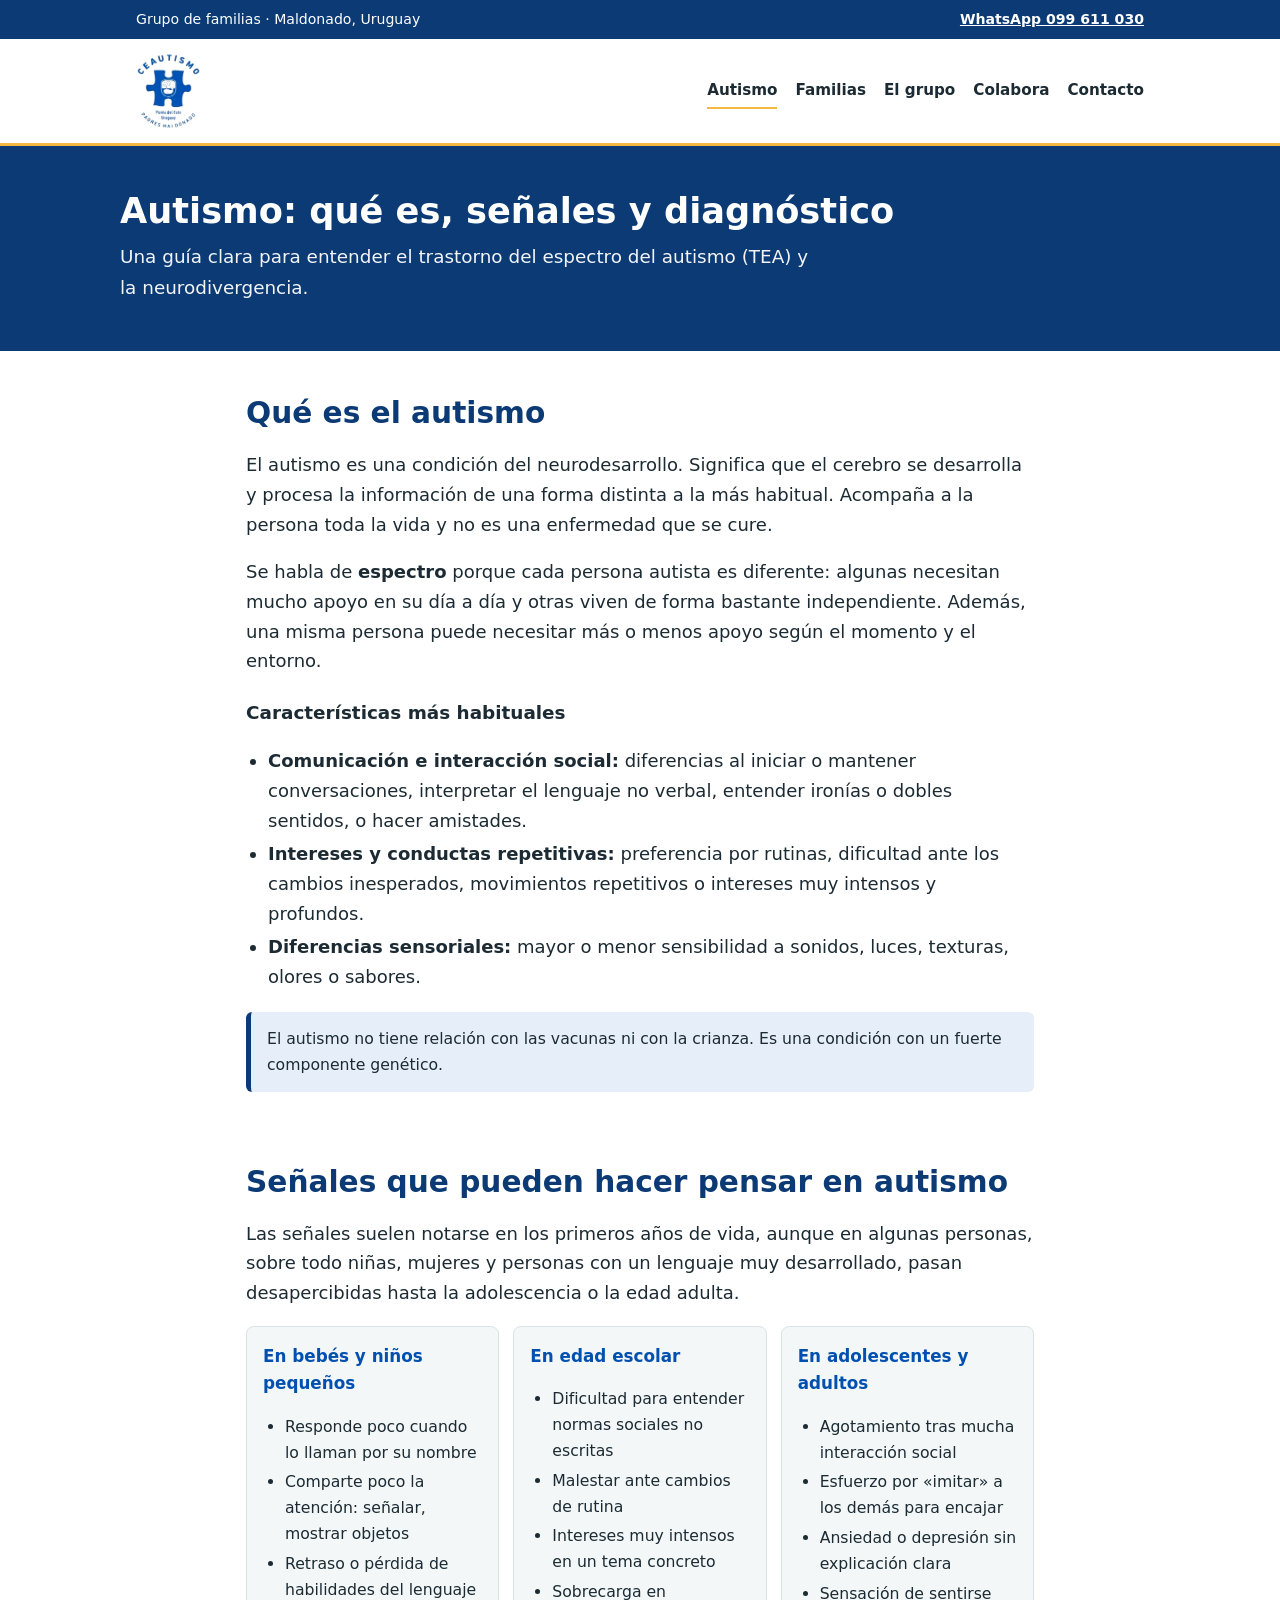
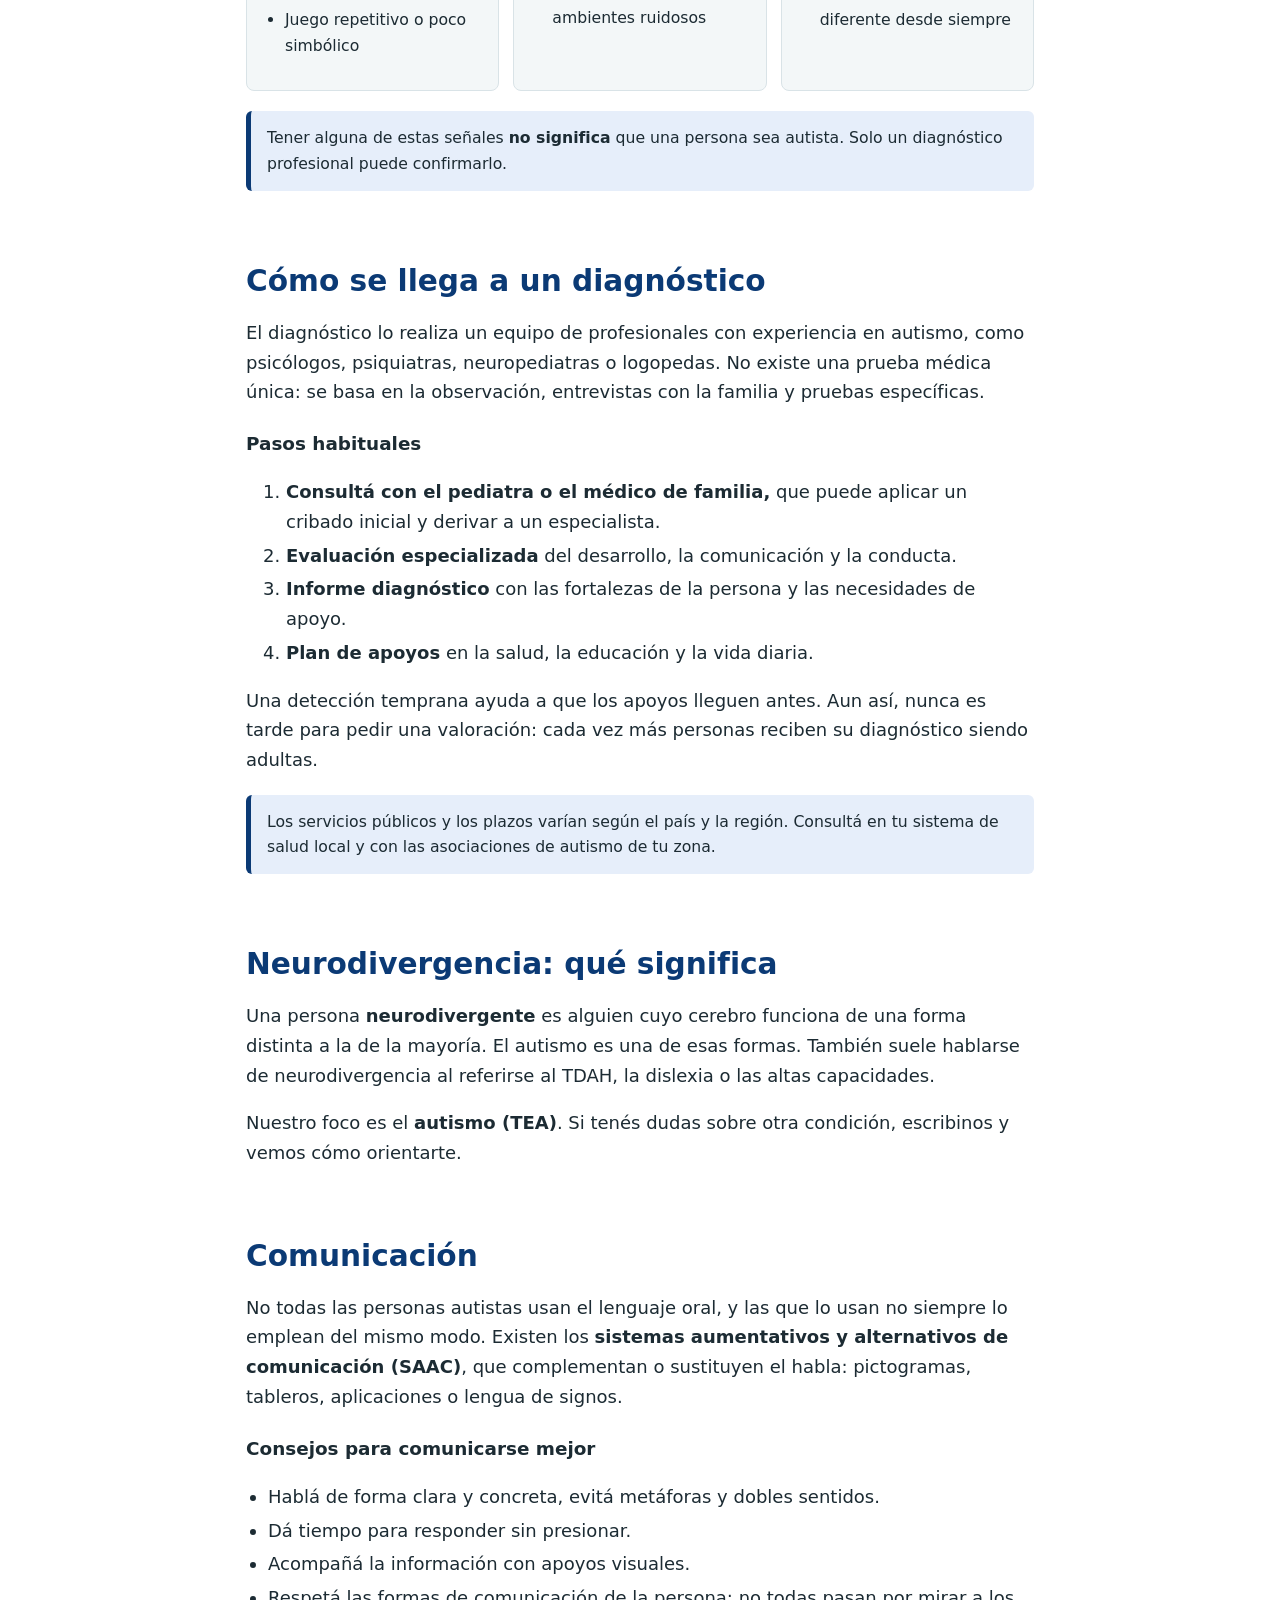
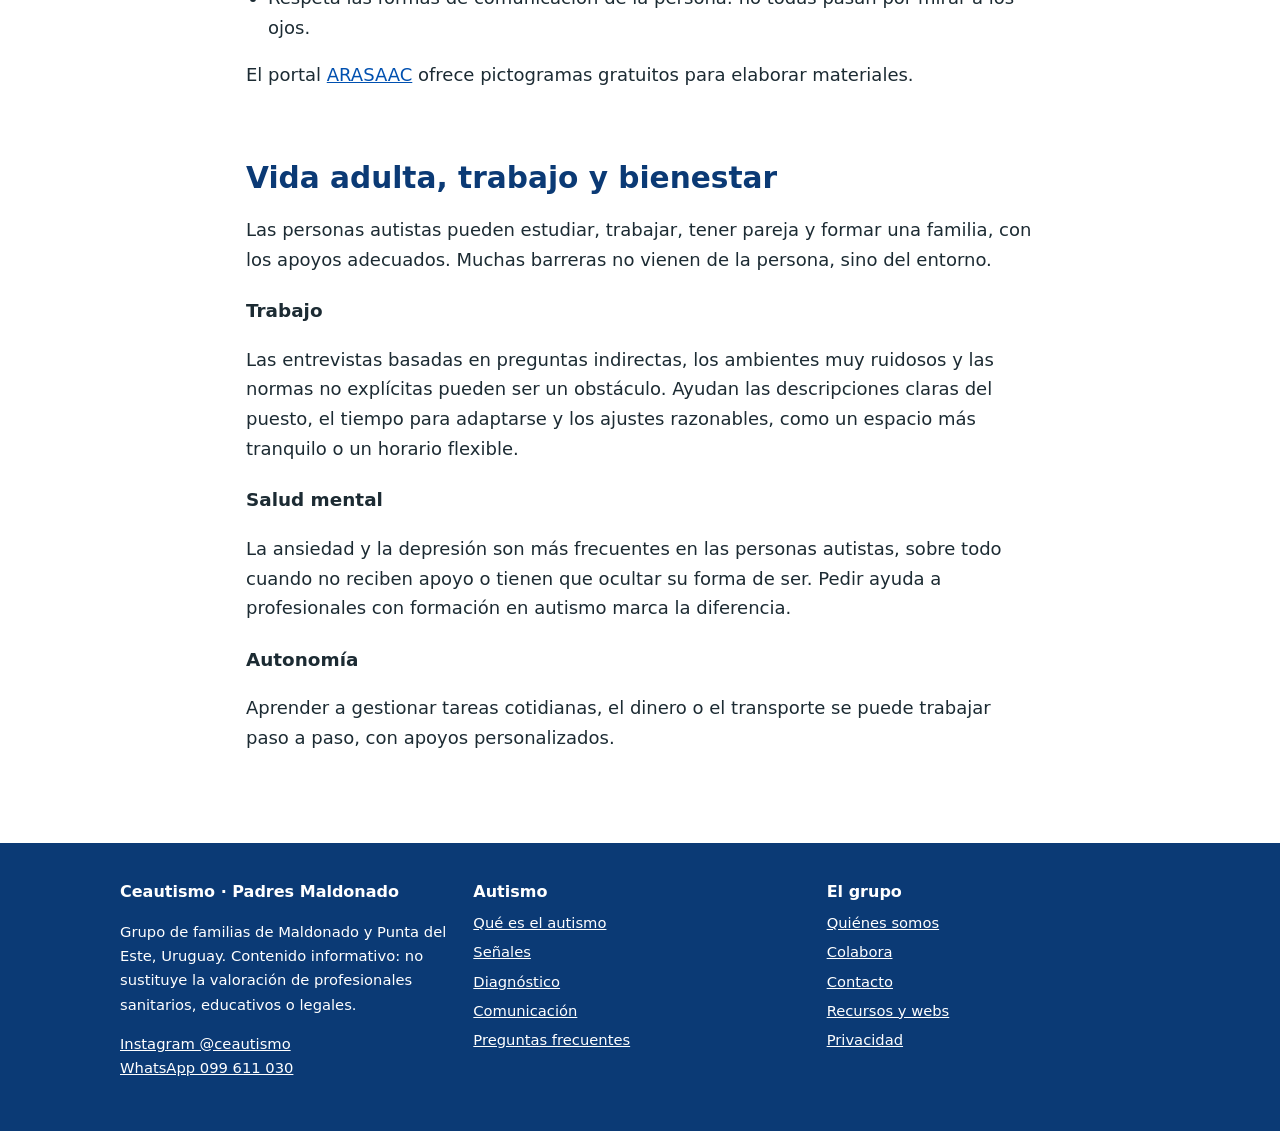
==== autismo.html @ 3ee4076a "Reestructurar la web en varias paginas (Autismo, Familias, El grupo, Colabora, Contacto) Co-Authored" ====
<!DOCTYPE html>
<html lang="es-UY">
<head>
<meta charset="utf-8">
<meta name="viewport" content="width=device-width, initial-scale=1">
<title>Qué es el autismo: señales y diagnóstico | Ceautismo Maldonado</title>
<meta name="description" content="Qué es el autismo (TEA), señales por edad, cómo se llega al diagnóstico, neurodivergencia, comunicación y vida adulta. Guía en español para familias de Maldonado, Uruguay.">
<link rel="canonical" href="https://avvedit-creator.github.io/autismo-recursos/autismo.html">
<meta name="robots" content="index,follow,max-image-preview:large">
<meta name="theme-color" content="#0b3a75">
<meta name="geo.region" content="UY-MA">
<meta name="geo.placename" content="Maldonado, Uruguay">
<link rel="icon" type="image/png" href="img/favicon-64.png">
<link rel="apple-touch-icon" href="img/apple-touch-icon.png">
<meta property="og:type" content="website">
<meta property="og:locale" content="es_UY">
<meta property="og:site_name" content="Ceautismo Padres Maldonado">
<meta property="og:title" content="Qué es el autismo: señales y diagnóstico | Ceautismo Maldonado">
<meta property="og:description" content="Qué es el autismo (TEA), señales por edad, cómo se llega al diagnóstico, neurodivergencia, comunicación y vida adulta. Guía en español para familias de Maldonado, Uruguay.">
<meta property="og:url" content="https://avvedit-creator.github.io/autismo-recursos/autismo.html">
<meta property="og:image" content="https://avvedit-creator.github.io/autismo-recursos/img/og-image.png">
<meta property="og:image:width" content="1200">
<meta property="og:image:height" content="630">
<meta name="twitter:card" content="summary_large_image">
<meta name="twitter:image" content="https://avvedit-creator.github.io/autismo-recursos/img/og-image.png">
<link rel="stylesheet" href="css/style.css">

</head>
<body>
<div class="util"><div class="in"><span>Grupo de familias · Maldonado, Uruguay</span><a href="https://wa.me/59899611030" rel="noopener">WhatsApp 099 611 030</a></div></div>
<header class="top"><nav aria-label="Principal">
<a class="logo" href="./"><img src="img/logo.png" width="146" height="179" alt="Ceautismo, Padres Maldonado, Punta del Este, Uruguay"></a>
<a href="autismo.html" aria-current="page">Autismo</a><a href="familias.html">Familias</a><a href="el-grupo.html">El grupo</a><a href="colabora.html">Colabora</a><a href="contacto.html">Contacto</a><a id="nav-donar" class="nav-cta" href="colabora.html#donar" hidden>Donar</a>
</nav></header>
<div class="page-hero"><div class="in"><h1>Autismo: qué es, señales y diagnóstico</h1><p>Una guía clara para entender el trastorno del espectro del autismo (TEA) y la neurodivergencia.</p></div></div>
<main class="wrap">

<section id="que-es">
<h2>Qué es el autismo</h2>
<p>El autismo es una condición del neurodesarrollo. Significa que el cerebro se desarrolla y procesa la información de una forma distinta a la más habitual. Acompaña a la persona toda la vida y no es una enfermedad que se cure.</p>
<p>Se habla de <strong>espectro</strong> porque cada persona autista es diferente: algunas necesitan mucho apoyo en su día a día y otras viven de forma bastante independiente. Además, una misma persona puede necesitar más o menos apoyo según el momento y el entorno.</p>
<h3>Características más habituales</h3>
<ul>
<li><strong>Comunicación e interacción social:</strong> diferencias al iniciar o mantener conversaciones, interpretar el lenguaje no verbal, entender ironías o dobles sentidos, o hacer amistades.</li>
<li><strong>Intereses y conductas repetitivas:</strong> preferencia por rutinas, dificultad ante los cambios inesperados, movimientos repetitivos o intereses muy intensos y profundos.</li>
<li><strong>Diferencias sensoriales:</strong> mayor o menor sensibilidad a sonidos, luces, texturas, olores o sabores.</li>
</ul>
<div class="note">El autismo no tiene relación con las vacunas ni con la crianza. Es una condición con un fuerte componente genético.</div>
</section>

<section id="senales">
<h2>Señales que pueden hacer pensar en autismo</h2>
<p>Las señales suelen notarse en los primeros años de vida, aunque en algunas personas, sobre todo niñas, mujeres y personas con un lenguaje muy desarrollado, pasan desapercibidas hasta la adolescencia o la edad adulta.</p>
<div class="cards">
<div class="card"><h3>En bebés y niños pequeños</h3><ul>
<li>Responde poco cuando lo llaman por su nombre</li>
<li>Comparte poco la atención: señalar, mostrar objetos</li>
<li>Retraso o pérdida de habilidades del lenguaje</li>
<li>Juego repetitivo o poco simbólico</li></ul></div>
<div class="card"><h3>En edad escolar</h3><ul>
<li>Dificultad para entender normas sociales no escritas</li>
<li>Malestar ante cambios de rutina</li>
<li>Intereses muy intensos en un tema concreto</li>
<li>Sobrecarga en ambientes ruidosos</li></ul></div>
<div class="card"><h3>En adolescentes y adultos</h3><ul>
<li>Agotamiento tras mucha interacción social</li>
<li>Esfuerzo por «imitar» a los demás para encajar</li>
<li>Ansiedad o depresión sin explicación clara</li>
<li>Sensación de sentirse diferente desde siempre</li></ul></div>
</div>
<div class="note">Tener alguna de estas señales <strong>no significa</strong> que una persona sea autista. Solo un diagnóstico profesional puede confirmarlo.</div>
</section>

<section id="diagnostico">
<h2>Cómo se llega a un diagnóstico</h2>
<p>El diagnóstico lo realiza un equipo de profesionales con experiencia en autismo, como psicólogos, psiquiatras, neuropediatras o logopedas. No existe una prueba médica única: se basa en la observación, entrevistas con la familia y pruebas específicas.</p>
<h3>Pasos habituales</h3>
<ol>
<li><strong>Consultá con el pediatra o el médico de familia,</strong> que puede aplicar un cribado inicial y derivar a un especialista.</li>
<li><strong>Evaluación especializada</strong> del desarrollo, la comunicación y la conducta.</li>
<li><strong>Informe diagnóstico</strong> con las fortalezas de la persona y las necesidades de apoyo.</li>
<li><strong>Plan de apoyos</strong> en la salud, la educación y la vida diaria.</li>
</ol>
<p>Una detección temprana ayuda a que los apoyos lleguen antes. Aun así, nunca es tarde para pedir una valoración: cada vez más personas reciben su diagnóstico siendo adultas.</p>
<div class="note">Los servicios públicos y los plazos varían según el país y la región. Consultá en tu sistema de salud local y con las asociaciones de autismo de tu zona.</div>
</section>

<section id="neurodivergencia">
<h2>Neurodivergencia: qué significa</h2>
<p>Una persona <strong>neurodivergente</strong> es alguien cuyo cerebro funciona de una forma distinta a la de la mayoría. El autismo es una de esas formas. También suele hablarse de neurodivergencia al referirse al TDAH, la dislexia o las altas capacidades.</p>
<p>Nuestro foco es el <strong>autismo (TEA)</strong>. Si tenés dudas sobre otra condición, escribinos y vemos cómo orientarte.</p>
</section>

<section id="comunicacion">
<h2>Comunicación</h2>
<p>No todas las personas autistas usan el lenguaje oral, y las que lo usan no siempre lo emplean del mismo modo. Existen los <strong>sistemas aumentativos y alternativos de comunicación (SAAC)</strong>, que complementan o sustituyen el habla: pictogramas, tableros, aplicaciones o lengua de signos.</p>
<h3>Consejos para comunicarse mejor</h3>
<ul>
<li>Hablá de forma clara y concreta, evitá metáforas y dobles sentidos.</li>
<li>Dá tiempo para responder sin presionar.</li>
<li>Acompañá la información con apoyos visuales.</li>
<li>Respetá las formas de comunicación de la persona: no todas pasan por mirar a los ojos.</li>
</ul>
<p>El portal <a href="https://www.arasaac.org/" rel="noopener">ARASAAC</a> ofrece pictogramas gratuitos para elaborar materiales.</p>
</section>

<section id="adultos">
<h2>Vida adulta, trabajo y bienestar</h2>
<p>Las personas autistas pueden estudiar, trabajar, tener pareja y formar una familia, con los apoyos adecuados. Muchas barreras no vienen de la persona, sino del entorno.</p>
<h3>Trabajo</h3>
<p>Las entrevistas basadas en preguntas indirectas, los ambientes muy ruidosos y las normas no explícitas pueden ser un obstáculo. Ayudan las descripciones claras del puesto, el tiempo para adaptarse y los ajustes razonables, como un espacio más tranquilo o un horario flexible.</p>
<h3>Salud mental</h3>
<p>La ansiedad y la depresión son más frecuentes en las personas autistas, sobre todo cuando no reciben apoyo o tienen que ocultar su forma de ser. Pedir ayuda a profesionales con formación en autismo marca la diferencia.</p>
<h3>Autonomía</h3>
<p>Aprender a gestionar tareas cotidianas, el dinero o el transporte se puede trabajar paso a paso, con apoyos personalizados.</p>
</section>
</main>

<footer class="site"><div class="in">
<div><h3>Ceautismo · Padres Maldonado</h3>
<p>Grupo de familias de Maldonado y Punta del Este, Uruguay. Contenido informativo: no sustituye la valoración de profesionales sanitarios, educativos o legales.</p>
<p class="social"><a href="https://www.instagram.com/ceautismo/" rel="noopener">Instagram @ceautismo</a><br><a href="https://wa.me/59899611030" rel="noopener">WhatsApp 099 611 030</a></p></div>
<div><h3>Autismo</h3><ul class="flist">
<li><a href="autismo.html#que-es">Qué es el autismo</a></li>
<li><a href="autismo.html#senales">Señales</a></li>
<li><a href="autismo.html#diagnostico">Diagnóstico</a></li>
<li><a href="autismo.html#comunicacion">Comunicación</a></li>
<li><a href="familias.html#preguntas">Preguntas frecuentes</a></li></ul></div>
<div><h3>El grupo</h3><ul class="flist">
<li><a href="el-grupo.html">Quiénes somos</a></li>
<li><a href="colabora.html">Colabora</a></li>
<li><a href="contacto.html">Contacto</a></li>
<li><a href="recursos.html">Recursos y webs</a></li>
<li><a href="privacidad.html">Privacidad</a></li></ul></div>
</div></footer>
<script src="js/donar.js"></script>
</body>
</html>
---- css/style.css ----
:root{--bg:#ffffff;--fg:#1c2b33;--muted:#4d5f69;--card:#f3f7f8;--line:#d9e3e7;--brand:#0b3a75;--brand-fg:#ffffff;--link:#0050b0;--cta:#f4b942;--cta-fg:#1c2b33;--soft:#e6eefa}
@media (prefers-color-scheme:dark){:root{--bg:#10191d;--fg:#e8eef0;--muted:#a3b3ba;--card:#182329;--line:#2a3a42;--brand:#0a2647;--brand-fg:#ffffff;--link:#8ab8f0;--cta:#f4b942;--cta-fg:#1c2b33;--soft:#14284a}}
*{box-sizing:border-box}
html{scroll-behavior:smooth}
body{margin:0;background:var(--bg);color:var(--fg);font:18px/1.65 system-ui,-apple-system,Segoe UI,Roboto,sans-serif}
a{color:var(--link)}
.util{background:var(--brand);color:var(--brand-fg);font-size:.88rem}
.util .in{max-width:1040px;margin:0 auto;padding:8px 16px;display:flex;justify-content:space-between;gap:8px 16px;flex-wrap:wrap}
.util a{color:var(--brand-fg);font-weight:600}
header.top{position:sticky;top:0;background:var(--bg);border-bottom:3px solid var(--cta);z-index:5}
nav{max-width:1040px;margin:0 auto;padding:12px 16px;display:flex;gap:8px 18px;flex-wrap:wrap;align-items:center;font-size:.95rem}
.logo{margin-right:auto;display:flex;align-items:center;text-decoration:none}
.logo img{height:80px;width:auto;display:block}
@media (prefers-color-scheme:dark){.logo img{background:#fff;border-radius:8px;padding:3px}}
nav a:not(.logo){text-decoration:none;font-weight:600;color:var(--fg);padding:4px 0;border-bottom:2px solid transparent}
nav a:not(.logo):hover{border-bottom-color:var(--cta)}
.hero{background:var(--brand);color:var(--brand-fg);padding:64px 16px 72px}
.hero .in{max-width:1040px;margin:0 auto}
.hero h1{font-size:2.6rem;line-height:1.15;margin:0 0 16px;max-width:22ch}
.hero p{font-size:1.25rem;margin:0 0 26px;max-width:46ch;opacity:.95}
.btn{display:inline-block;background:var(--cta);color:var(--cta-fg);padding:14px 24px;border-radius:6px;text-decoration:none;font-weight:700;margin:0 10px 10px 0}
.btn:hover{filter:brightness(.95)}
.btn.alt{background:transparent;color:var(--brand-fg);border:2px solid var(--brand-fg)}
.tiles{max-width:1040px;margin:-36px auto 0;padding:0 16px;display:grid;gap:14px;grid-template-columns:repeat(auto-fit,minmax(210px,1fr));position:relative}
.tile{background:var(--bg);border:1px solid var(--line);border-top:5px solid var(--cta);border-radius:8px;padding:18px;text-decoration:none;color:var(--fg);box-shadow:0 4px 14px rgba(0,0,0,.08)}
.tile strong{display:block;font-size:1.1rem;color:var(--link);margin-bottom:4px}
.tile span{font-size:.95rem;color:var(--muted)}
.tile:hover{transform:translateY(-2px)}
.wrap{max-width:820px;margin:0 auto;padding:0 16px}
section{padding:44px 0 8px}
h2{font-size:1.85rem;margin:0 0 14px;line-height:1.25;color:var(--brand)}
@media (prefers-color-scheme:dark){h2{color:var(--fg)}}
h3{font-size:1.15rem;margin:22px 0 6px}
ul{padding-left:22px}li{margin:4px 0}
.note{background:var(--soft);border-left:5px solid var(--brand);border-radius:6px;padding:14px 16px;margin:20px 0;font-size:.98rem}
.cards{display:grid;gap:14px;grid-template-columns:repeat(auto-fit,minmax(230px,1fr));margin:16px 0}
.card{background:var(--card);border:1px solid var(--line);border-radius:8px;padding:16px;font-size:.98rem}
.card h3{margin:0 0 6px;font-size:1.05rem;color:var(--link)}
.contact-box{background:var(--brand);color:var(--brand-fg);border-radius:10px;padding:28px;margin:8px 0 0}
.contact-box h2{color:var(--brand-fg);margin-top:0}
.contact-box a:not(.btn){color:var(--brand-fg)}
footer.site{margin-top:64px;background:var(--brand);color:var(--brand-fg);padding:36px 16px;font-size:.92rem}
footer.site .in{max-width:1040px;margin:0 auto;display:grid;gap:20px;grid-template-columns:repeat(auto-fit,minmax(240px,1fr))}
footer.site a{color:var(--brand-fg)}
footer.site h3{margin:0 0 6px;font-size:1rem}
:focus-visible{outline:3px solid var(--cta);outline-offset:2px}
@media (max-width:700px){nav{flex-wrap:nowrap;overflow-x:auto;white-space:nowrap;gap:18px;-webkit-overflow-scrolling:touch}.logo{margin-right:8px;flex:none}.logo img{height:60px}nav a{flex:none}}
@media (max-width:560px){.hero h1{font-size:2.1rem}body{font-size:17px}.hero{padding:44px 16px 64px}}
.donate{background:var(--soft);border:1px solid var(--line);border-radius:10px;padding:28px;margin:8px 0 0}
.donate h2{margin-top:0}
.donate small{display:block;margin-top:10px;color:var(--muted);font-size:.85rem}
.page-hero{background:var(--brand);color:var(--brand-fg);padding:44px 16px 48px}
.page-hero .in{max-width:1040px;margin:0 auto}
.page-hero h1{font-size:2.2rem;line-height:1.2;margin:0 0 10px}
.page-hero p{margin:0;font-size:1.15rem;max-width:60ch;opacity:.95}
nav a.nav-cta{background:var(--cta);color:var(--cta-fg);padding:8px 18px;border-radius:6px;border-bottom:0}
nav a[aria-current="page"]{border-bottom-color:var(--cta)}
.flist{list-style:none;padding:0;margin:0}.flist li{margin:5px 0}
footer.site .social{margin-top:10px}
.bigcards{display:grid;gap:16px;grid-template-columns:repeat(auto-fit,minmax(250px,1fr));margin:20px 0}
.bigcard{background:var(--card);border:1px solid var(--line);border-top:5px solid var(--brand);border-radius:8px;padding:20px}
.bigcard h3{margin:0 0 8px;font-size:1.2rem;color:var(--link)}
.bigcard p{margin:0 0 12px;font-size:.98rem}
.bigcard a.more{font-weight:700;text-decoration:none}
.bigcard a.more:hover{text-decoration:underline}
.wide{max-width:1040px}
.btn.alt-dark{background:transparent;color:var(--link);border:2px solid var(--link)}
.grid{display:grid;gap:12px;grid-template-columns:repeat(auto-fill,minmax(260px,1fr))}
.grid .card a{font-weight:600;text-decoration:none}
.grid .card a:hover{text-decoration:underline}
.grid .card p{margin:6px 0 8px;font-size:.95rem}
.tag{display:inline-block;font-size:.75rem;background:var(--soft);color:var(--link);padding:2px 8px;border-radius:99px}
input[type=search]{width:100%;padding:12px 14px;font:inherit;border:1px solid var(--line);border-radius:10px;background:var(--card);color:var(--fg)}
[hidden]{display:none!important}
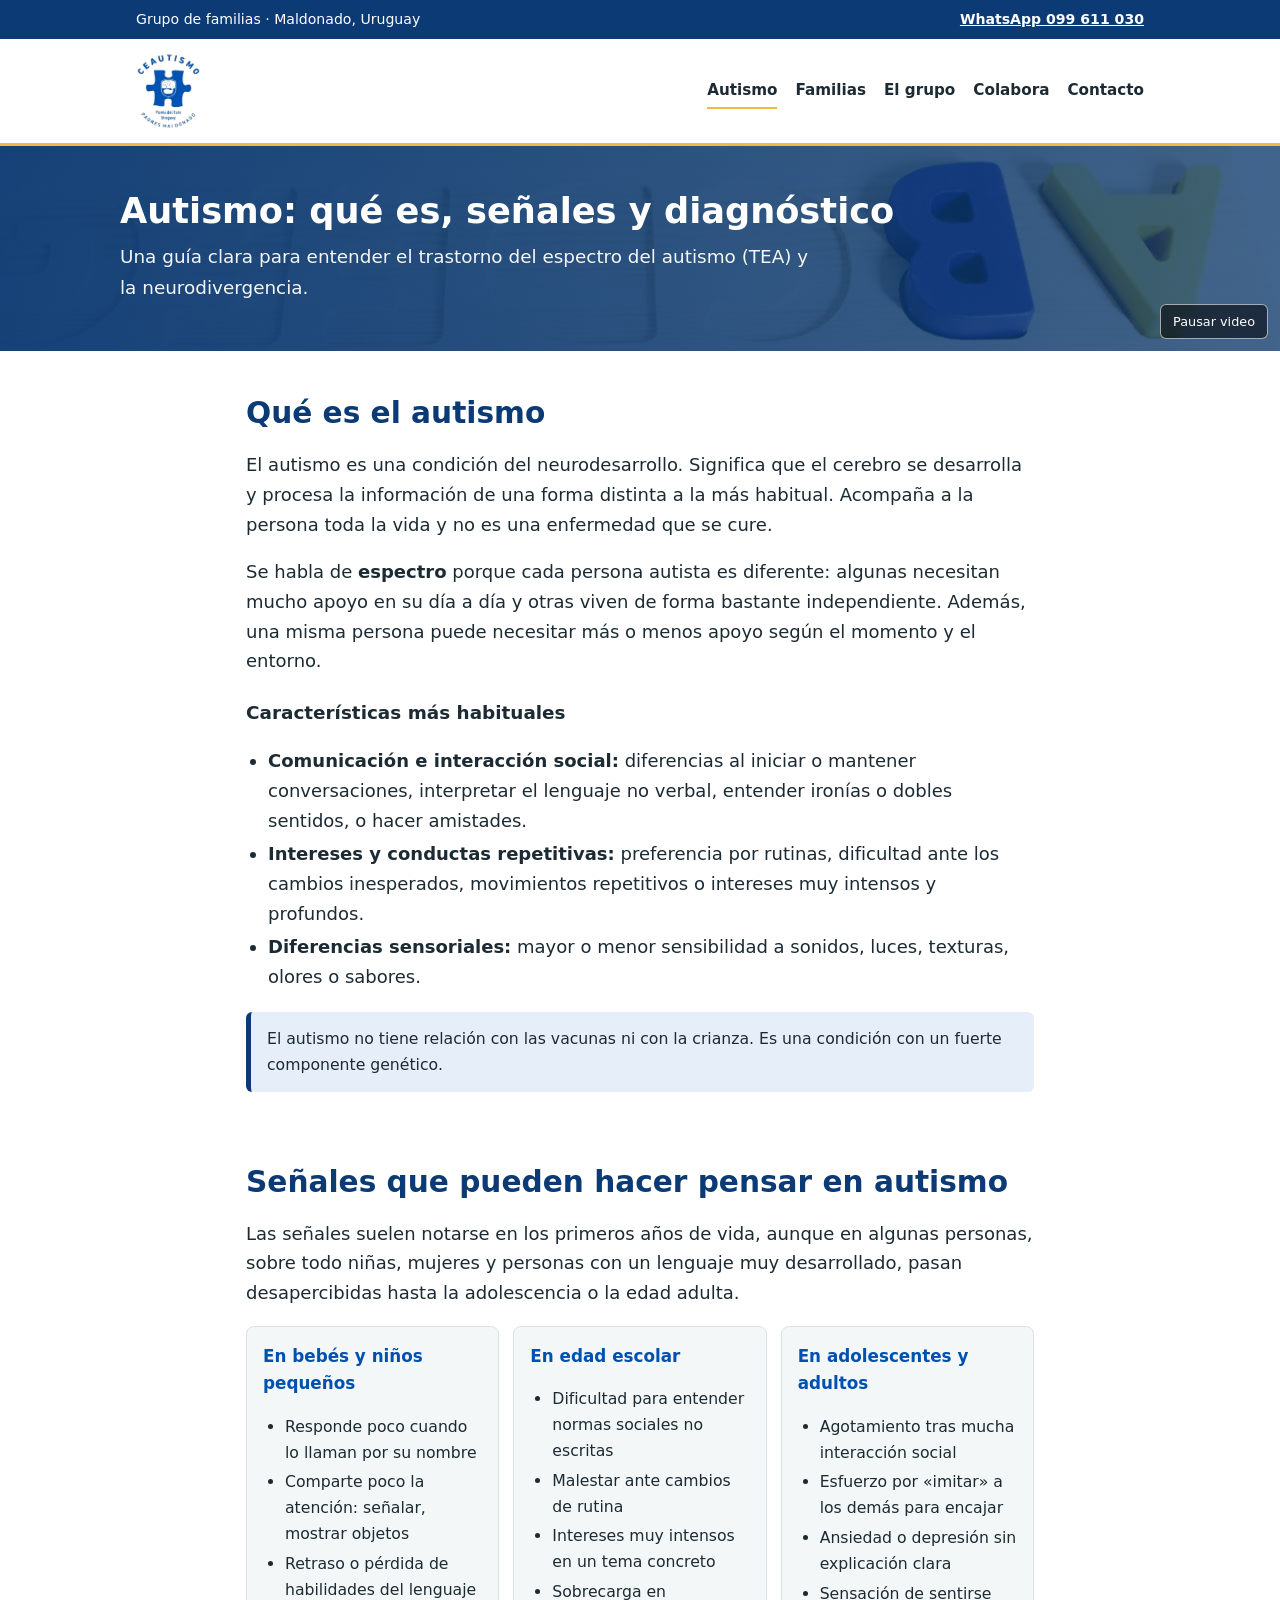
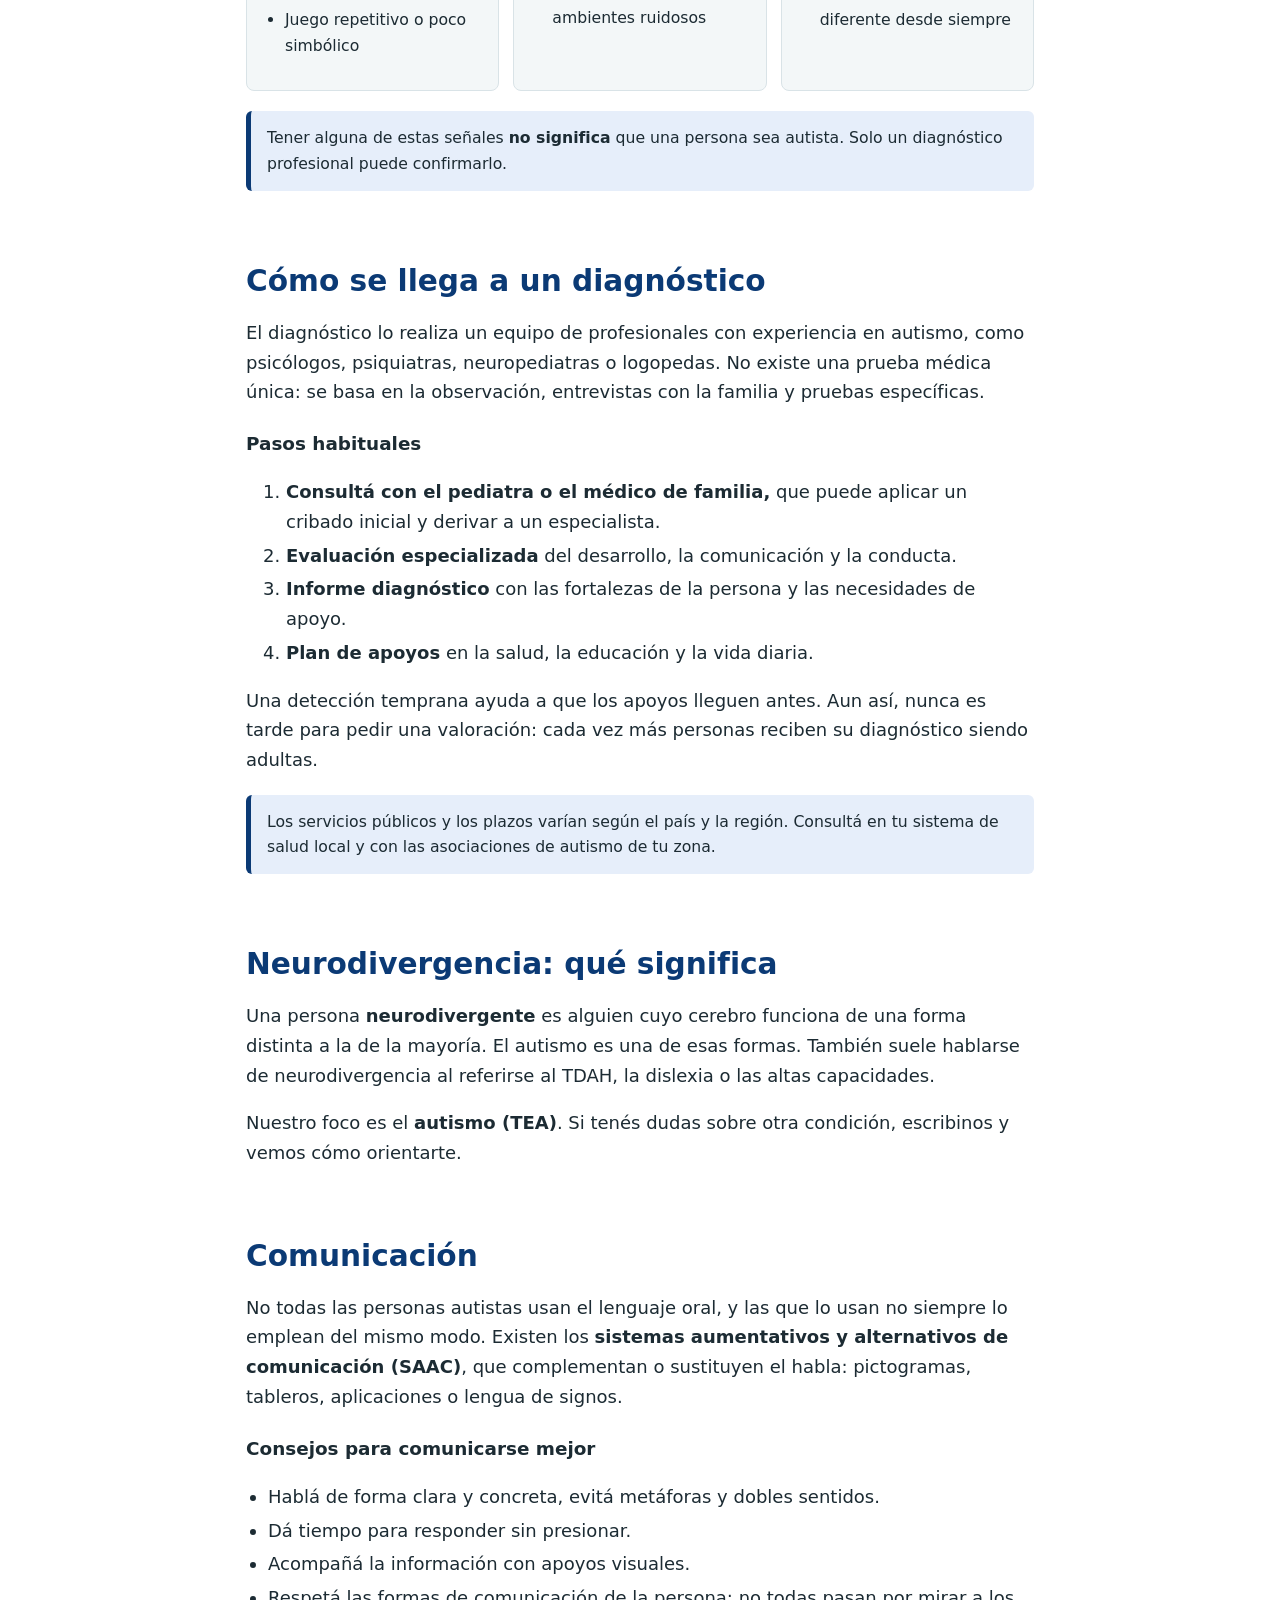
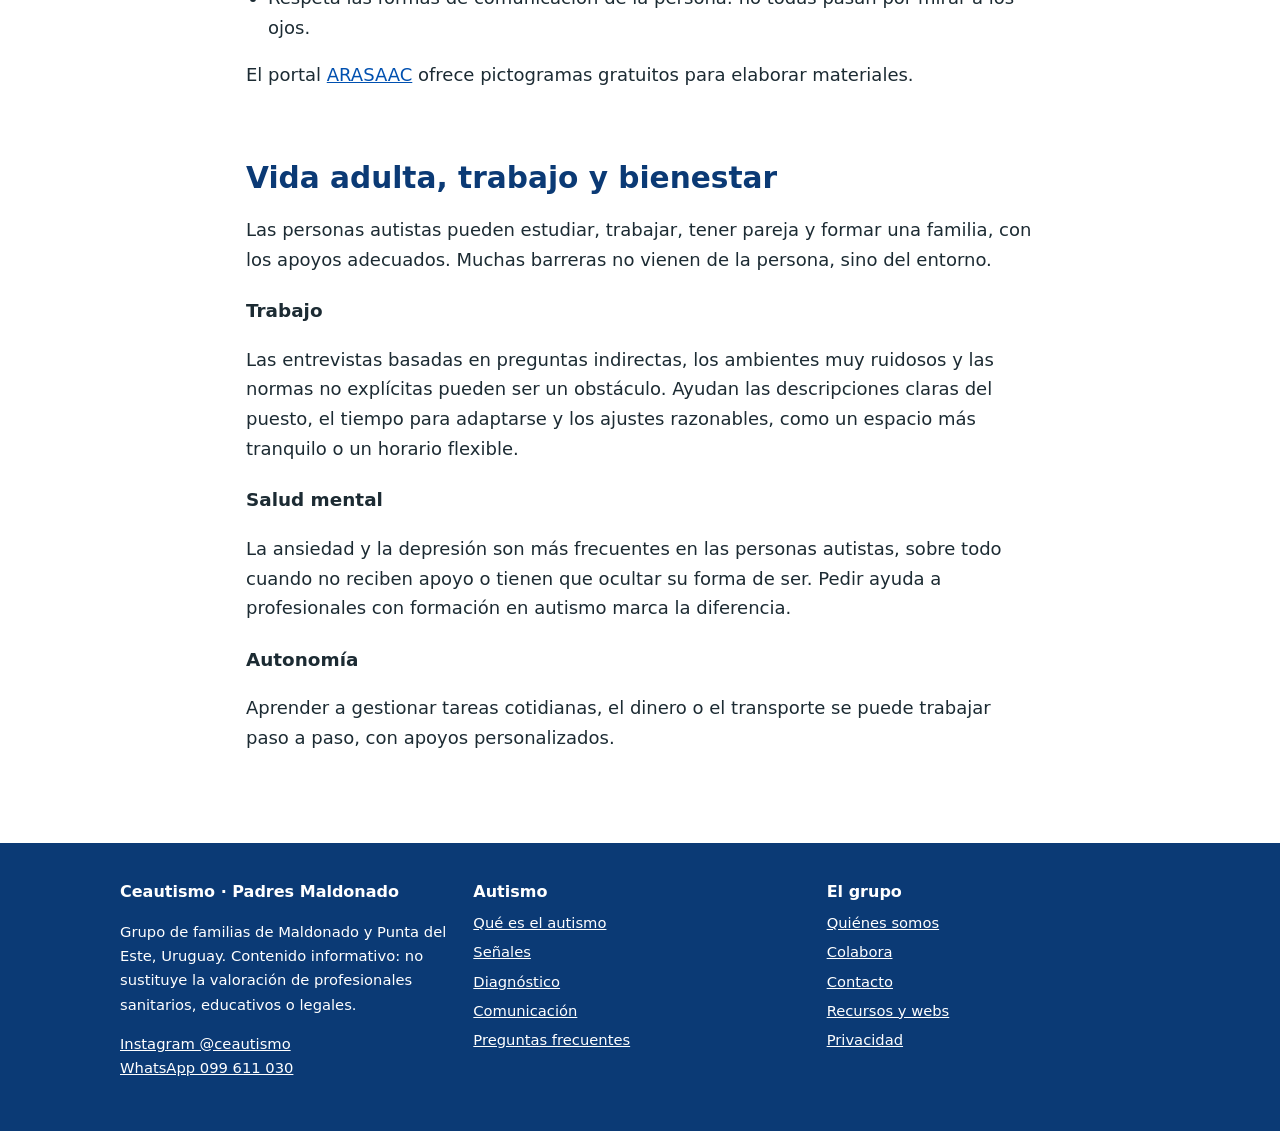
==== commit adf20fb9: "Agregar videos de fondo (hero, paginas interiores y bloque de contacto) Co-Authored-By: Claude Sonne" ====
--- a/autismo.html
+++ b/autismo.html
@@ -32,7 +32,7 @@
 <a class="logo" href="./"><img src="img/logo.png" width="146" height="179" alt="Ceautismo, Padres Maldonado, Punta del Este, Uruguay"></a>
 <a href="autismo.html" aria-current="page">Autismo</a><a href="familias.html">Familias</a><a href="el-grupo.html">El grupo</a><a href="colabora.html">Colabora</a><a href="contacto.html">Contacto</a><a id="nav-donar" class="nav-cta" href="colabora.html#donar" hidden>Donar</a>
 </nav></header>
-<div class="page-hero"><div class="in"><h1>Autismo: qué es, señales y diagnóstico</h1><p>Una guía clara para entender el trastorno del espectro del autismo (TEA) y la neurodivergencia.</p></div></div>
+<div class="page-hero has-video" data-vid="c"><div class="in"><h1>Autismo: qué es, señales y diagnóstico</h1><p>Una guía clara para entender el trastorno del espectro del autismo (TEA) y la neurodivergencia.</p></div></div>
 <main class="wrap">
 
 <section id="que-es">
@@ -134,5 +134,6 @@
 <li><a href="privacidad.html">Privacidad</a></li></ul></div>
 </div></footer>
 <script src="js/donar.js"></script>
+<script src="js/video.js" defer></script>
 </body>
 </html>
--- a/css/style.css
+++ b/css/style.css
@@ -64,6 +64,16 @@
 .bigcard a.more{font-weight:700;text-decoration:none}
 .bigcard a.more:hover{text-decoration:underline}
 .wide{max-width:1040px}
+.has-video{position:relative;overflow:hidden;background-size:cover;background-position:center}
+.has-video[data-vid="a"]{background-image:url(../video/a.jpg)}
+.has-video[data-vid="b"]{background-image:url(../video/b.jpg)}
+.has-video[data-vid="c"]{background-image:url(../video/c.jpg)}
+.has-video::before{content:"";position:absolute;inset:0;background:linear-gradient(90deg,rgba(11,58,117,.94),rgba(11,58,117,.72));z-index:1}
+.has-video>*:not(.vbg-video):not(.vbtn){position:relative;z-index:2}
+.vbg-video{position:absolute;inset:0;width:100%;height:100%;object-fit:cover;z-index:0;opacity:0;transition:opacity .8s}
+.vbg-video.on{opacity:1}
+.vbtn{position:absolute;right:12px;bottom:12px;z-index:3;background:rgba(0,0,0,.55);color:#fff;border:1px solid rgba(255,255,255,.6);border-radius:6px;padding:6px 12px;font:inherit;font-size:.8rem;cursor:pointer}
+.vbtn:hover{background:rgba(0,0,0,.75)}
 .btn.alt-dark{background:transparent;color:var(--link);border:2px solid var(--link)}
 .grid{display:grid;gap:12px;grid-template-columns:repeat(auto-fill,minmax(260px,1fr))}
 .grid .card a{font-weight:600;text-decoration:none}
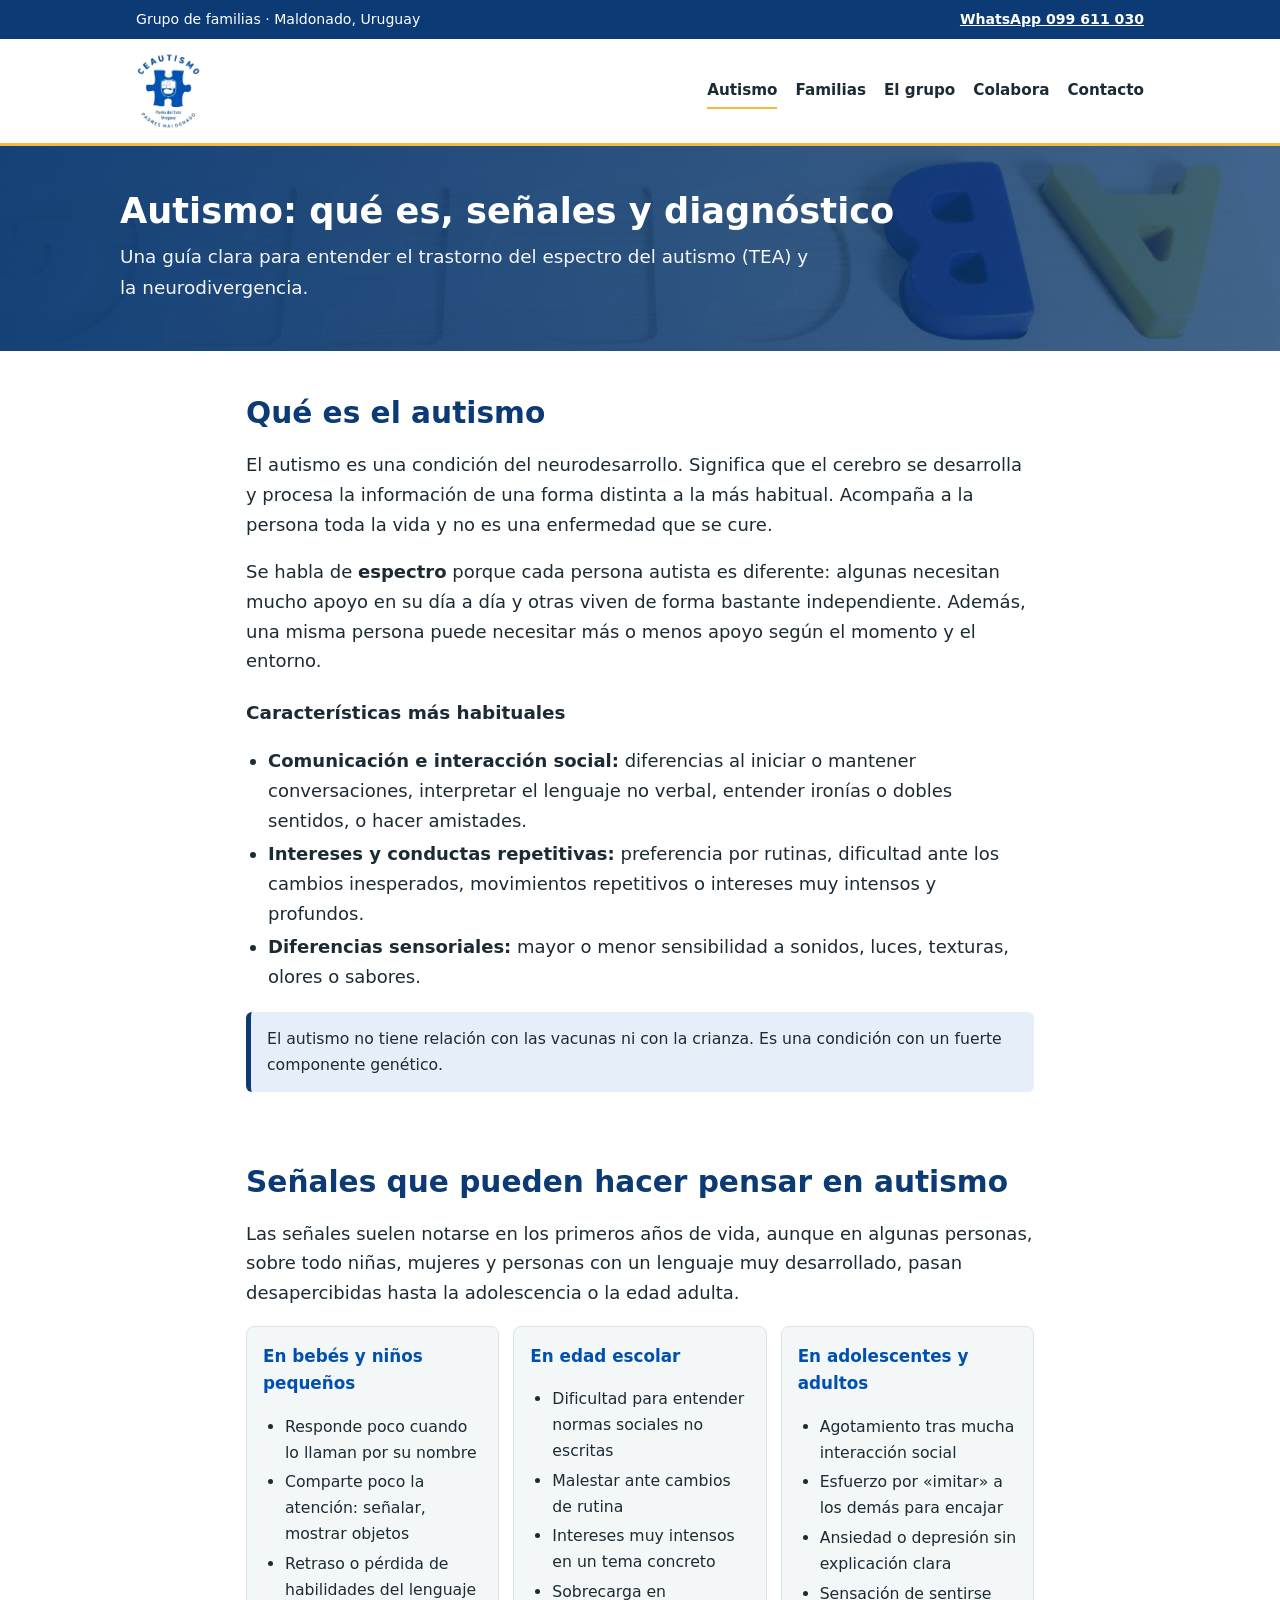
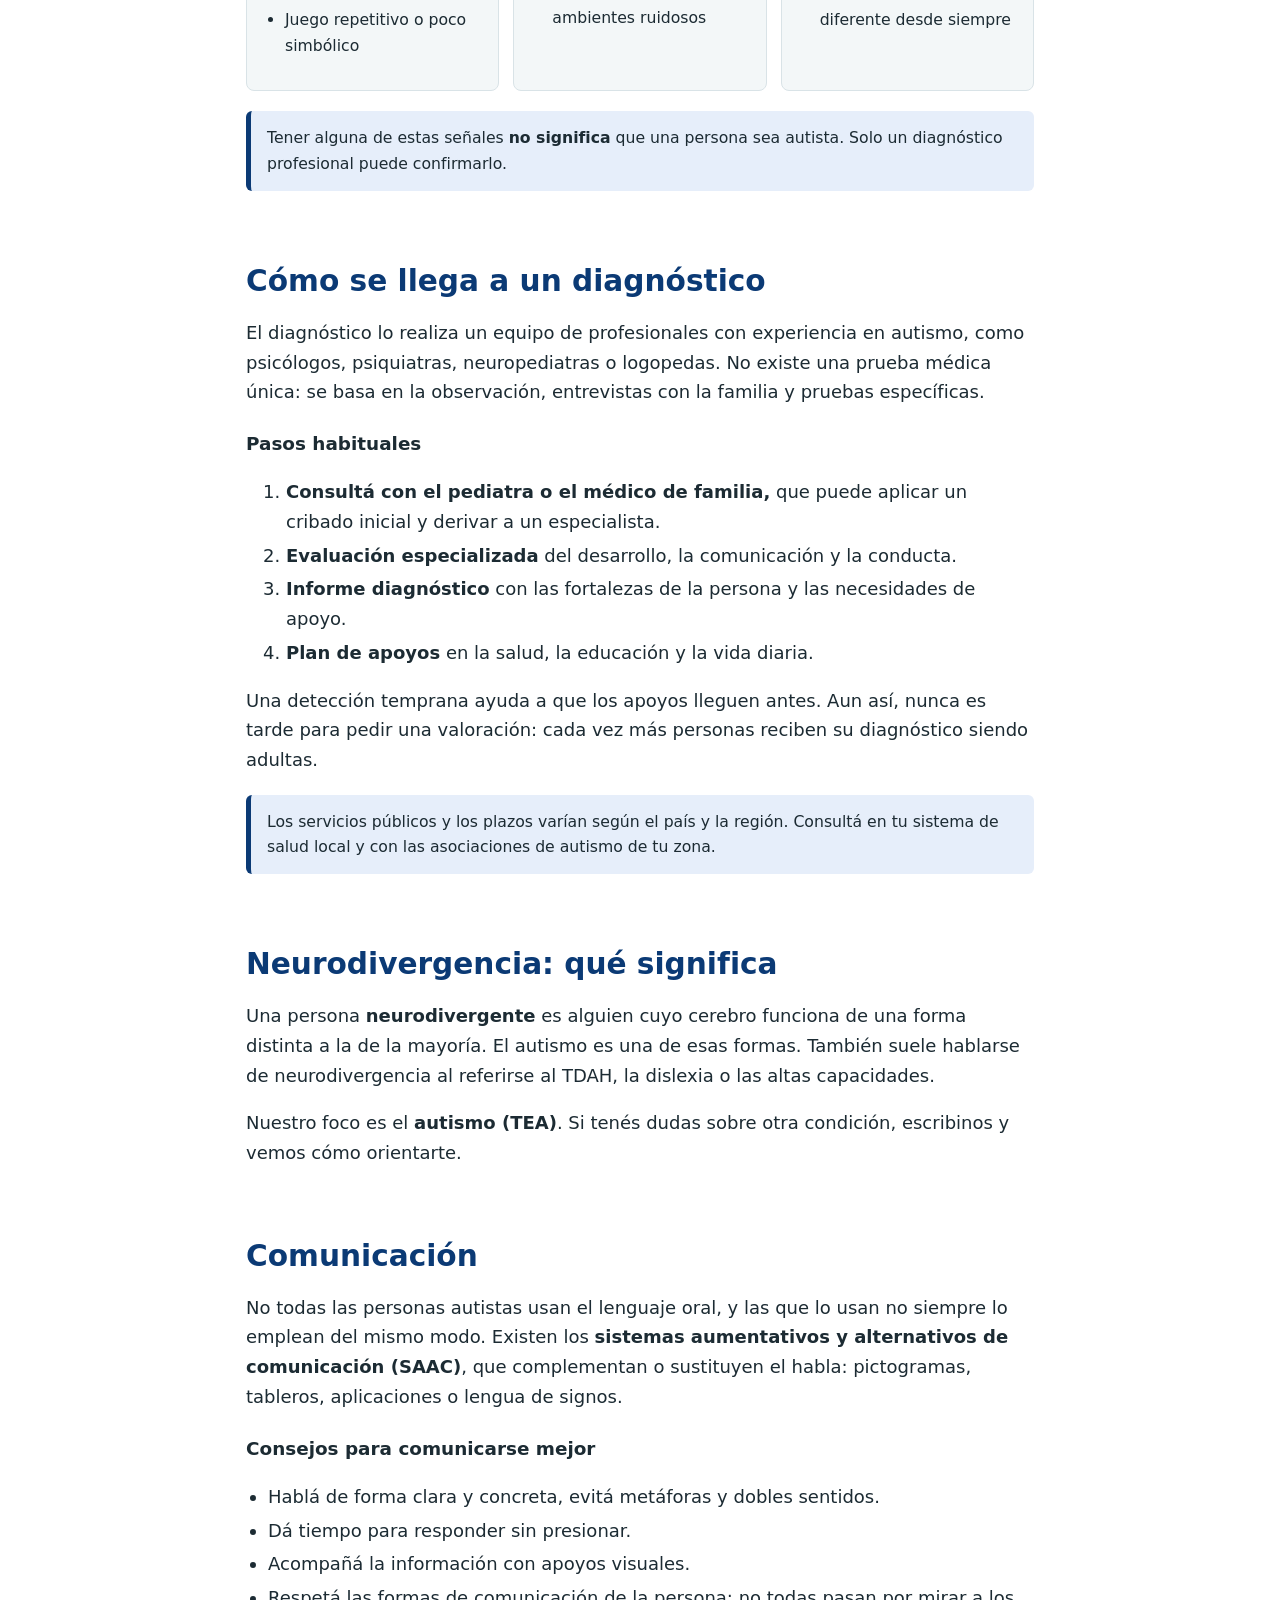
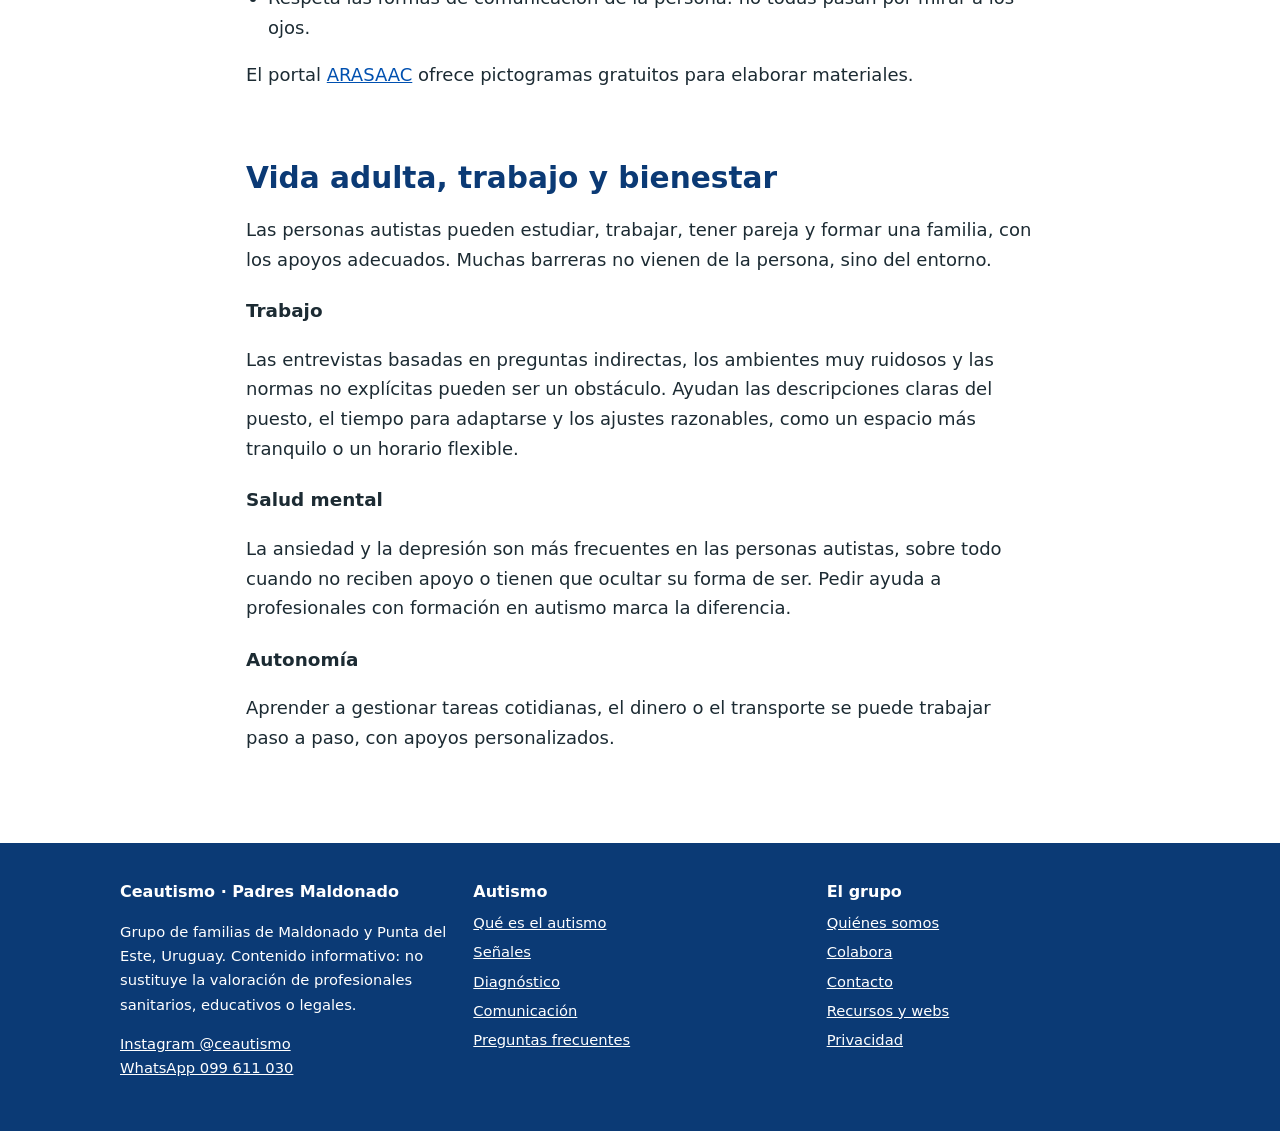
==== commit 6aae4ce7: "Quitar el boton de pausar video Co-Authored-By: Claude Sonnet 5 <noreply@anthropic.com>" ====
--- a/autismo.html
+++ b/autismo.html
@@ -23,7 +23,7 @@
 <meta property="og:image:height" content="630">
 <meta name="twitter:card" content="summary_large_image">
 <meta name="twitter:image" content="https://avvedit-creator.github.io/autismo-recursos/img/og-image.png">
-<link rel="stylesheet" href="css/style.css">
+<link rel="stylesheet" href="css/style.css?v=6">
 
 </head>
 <body>
@@ -133,7 +133,7 @@
 <li><a href="recursos.html">Recursos y webs</a></li>
 <li><a href="privacidad.html">Privacidad</a></li></ul></div>
 </div></footer>
-<script src="js/donar.js"></script>
-<script src="js/video.js" defer></script>
+<script src="js/donar.js?v=6"></script>
+<script src="js/video.js?v=6" defer></script>
 </body>
 </html>
--- a/css/style.css
+++ b/css/style.css
@@ -64,16 +64,15 @@
 .bigcard a.more{font-weight:700;text-decoration:none}
 .bigcard a.more:hover{text-decoration:underline}
 .wide{max-width:1040px}
-.has-video{position:relative;overflow:hidden;background-size:cover;background-position:center}
+.has-video{position:relative;overflow:hidden;isolation:isolate;background-size:cover;background-position:center}
+.tiles{z-index:5}
 .has-video[data-vid="a"]{background-image:url(../video/a.jpg)}
 .has-video[data-vid="b"]{background-image:url(../video/b.jpg)}
 .has-video[data-vid="c"]{background-image:url(../video/c.jpg)}
 .has-video::before{content:"";position:absolute;inset:0;background:linear-gradient(90deg,rgba(11,58,117,.94),rgba(11,58,117,.72));z-index:1}
-.has-video>*:not(.vbg-video):not(.vbtn){position:relative;z-index:2}
+.has-video>*:not(.vbg-video){position:relative;z-index:2}
 .vbg-video{position:absolute;inset:0;width:100%;height:100%;object-fit:cover;z-index:0;opacity:0;transition:opacity .8s}
 .vbg-video.on{opacity:1}
-.vbtn{position:absolute;right:12px;bottom:12px;z-index:3;background:rgba(0,0,0,.55);color:#fff;border:1px solid rgba(255,255,255,.6);border-radius:6px;padding:6px 12px;font:inherit;font-size:.8rem;cursor:pointer}
-.vbtn:hover{background:rgba(0,0,0,.75)}
 .btn.alt-dark{background:transparent;color:var(--link);border:2px solid var(--link)}
 .grid{display:grid;gap:12px;grid-template-columns:repeat(auto-fill,minmax(260px,1fr))}
 .grid .card a{font-weight:600;text-decoration:none}
